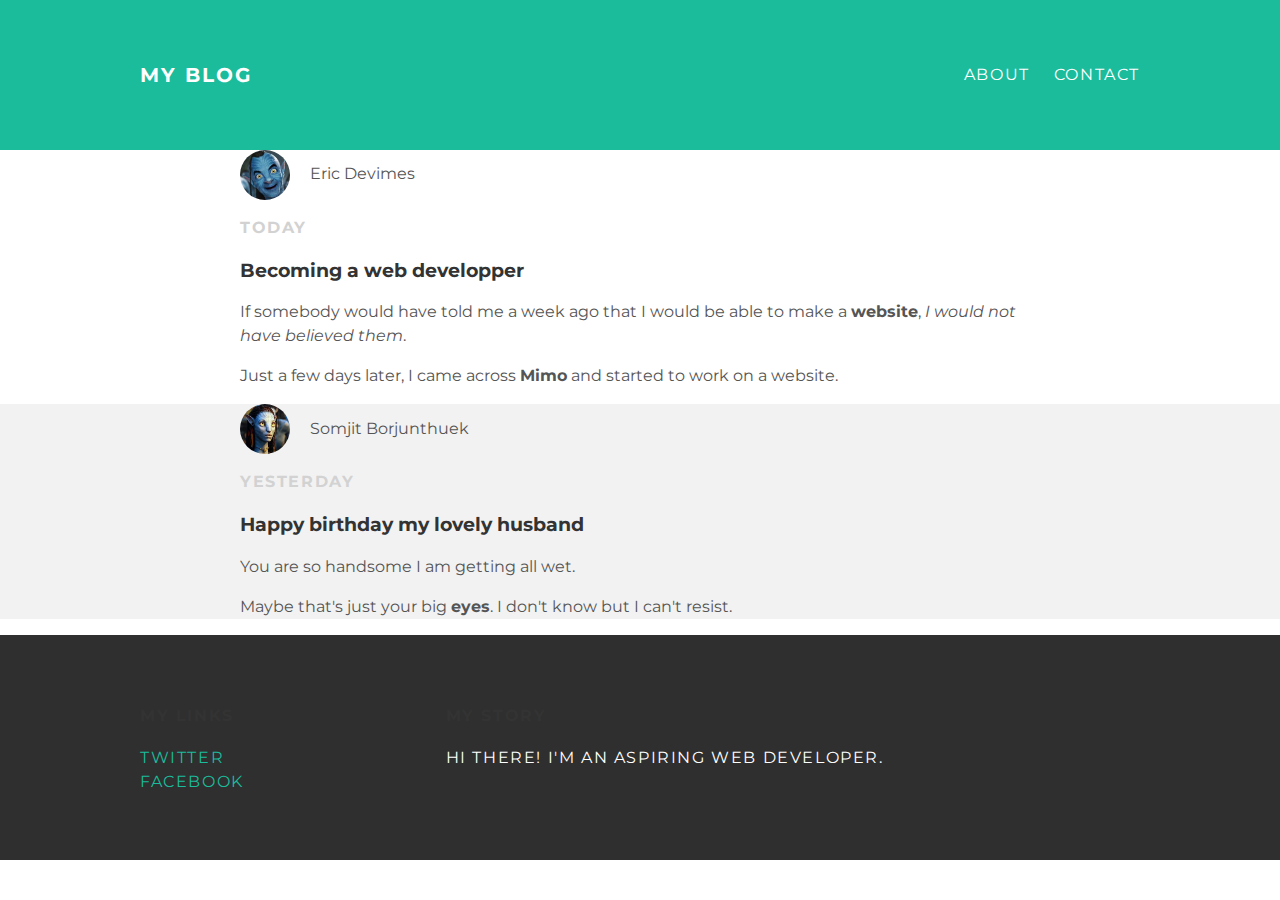
==== index.html @ a6fc0021 "Add files via upload" ====
<!DOCTYPE html>
<html>
<head>
  <title>My blog</title>
  <link rel="stylesheet" type="text/css" href="styles.css">
</head>
<body>
  <div id="header">
      <div class = "container">
        <a id="header-title" href= "index.html">My Blog</a>
        <ul id="header-nav">
          <li><a href="about.html">About</a></li>
          <li><a href="mailto:eric.devismes@me.com">Contact</a></li>
      </div>
  </div>
  <div id="content">
    <div class = "post-container">
      <div class="post">
        <div class="post-author">
          <img src="me.png">
          <span>Eric Devimes</span>
        </div>
        <p class="post-date">Today</p>
        <h3 class="post-title">Becoming a web developper</h3>
        <div class="post-content">
          <p>If somebody would have told me a week ago that I would be able to make a <strong>website</strong>, <em>I would not have believed them</em>.</p>
            <p>Just a few days later, I came across <strong>Mimo</strong> and started to work on a website.</p>
        </div>
      </div>
    </div>
    <div class = "post-container">
      <div class="post">
        <div class="post-author">
          <img src="her.png">
          <span>Somjit Borjunthuek</span>
        </div>
        <p class="post-date">Yesterday</p>
        <h3 class="post-title">Happy birthday my lovely husband</h3>
        <div class="post-content">
          <p>You are so handsome I am getting all wet.</p>
            <p>Maybe that's just your big <strong>eyes</strong>. I don't know but I can't resist.</p>
        </div>
      </div>
    </div>
  </div>
  <div id="footer">
    <div class = "container">
      <div class="column">
        <h4>My Links</h4>
        <p>
          <a href="https://twitter.com/EricDEVISMES">Twitter</a>
          <br>
          <a href="https://www.facebook.com/eric.devismes">Facebook</a>
        </p>
      </div>
      <div class="column">
        <h4>My Story</h4>
        <p>Hi there! I'm an aspiring web developer.</p>
      </div>
    </div>
  </div>

</body>

</html>
---- styles.css ----
@import url(http://fonts.googleapis.com/css?family=Montserrat:400,700);
body {
  color: #555;
  margin: 0;
  font-family: 'Montserrat',sans-serif;
}
a{
  color: #1abc9c;
  text-decoration: none;
}
a:hover {
  color: #F6A623
}
h1, h2, h3, h4 {
  color: #333;
}
p {
  line-height: 1.5;
}
#header {
  background-color: #1abc9c;
  height: 150px;
  line-height: 150px;
}
#header a{
  color: white;
  text-decoration: none;
  text-transform: uppercase;
  letter-spacing: 0.1em;
}
#header a:hover {
  color: #222;
}
#header-title {
  display: block;
  float: left;
  font-size: 20px;
  font-weight:bold;
}
#header-nav {
  display: block;
  float: right;
  margin-top: 0;
}
#header-nav li {
  display: inline;
  padding-left: 20px;
}
#footer {
  background-color: #2f2f2f;
  padding: 50px 0;
  color: white;
  text-transform: uppercase;
  letter-spacing: 0.1em;
}
#footer p{
  color: white;
}
.column {
  min-width: 300px;
  display: inline-block;
  vertical-align:top;
}
.container {
  max-width:1000px;
  margin: 0 auto;
}
.post, .about{
  max-width: 800px;
  margin: 0 auto;
  padding: 60 px 0;
}
.post-author img {
  width: 50px;
  height: 50px;
  vertical-align: middle;
  border-radius: 50%;
}
.post-date {
  color: #D2D2D2;
  font-size: 14 px;
  font-weight: bold;
  text-transform: uppercase;
  letter-spacing: 0.1em;
}
.post-author span {
  margin-left:16px;
}
.about {
  text-align: center;
}
.about-author img {
    border-radius: 50%;
}
.post-container:nth-child(even) {
  background-color: #f2f2f2;
}
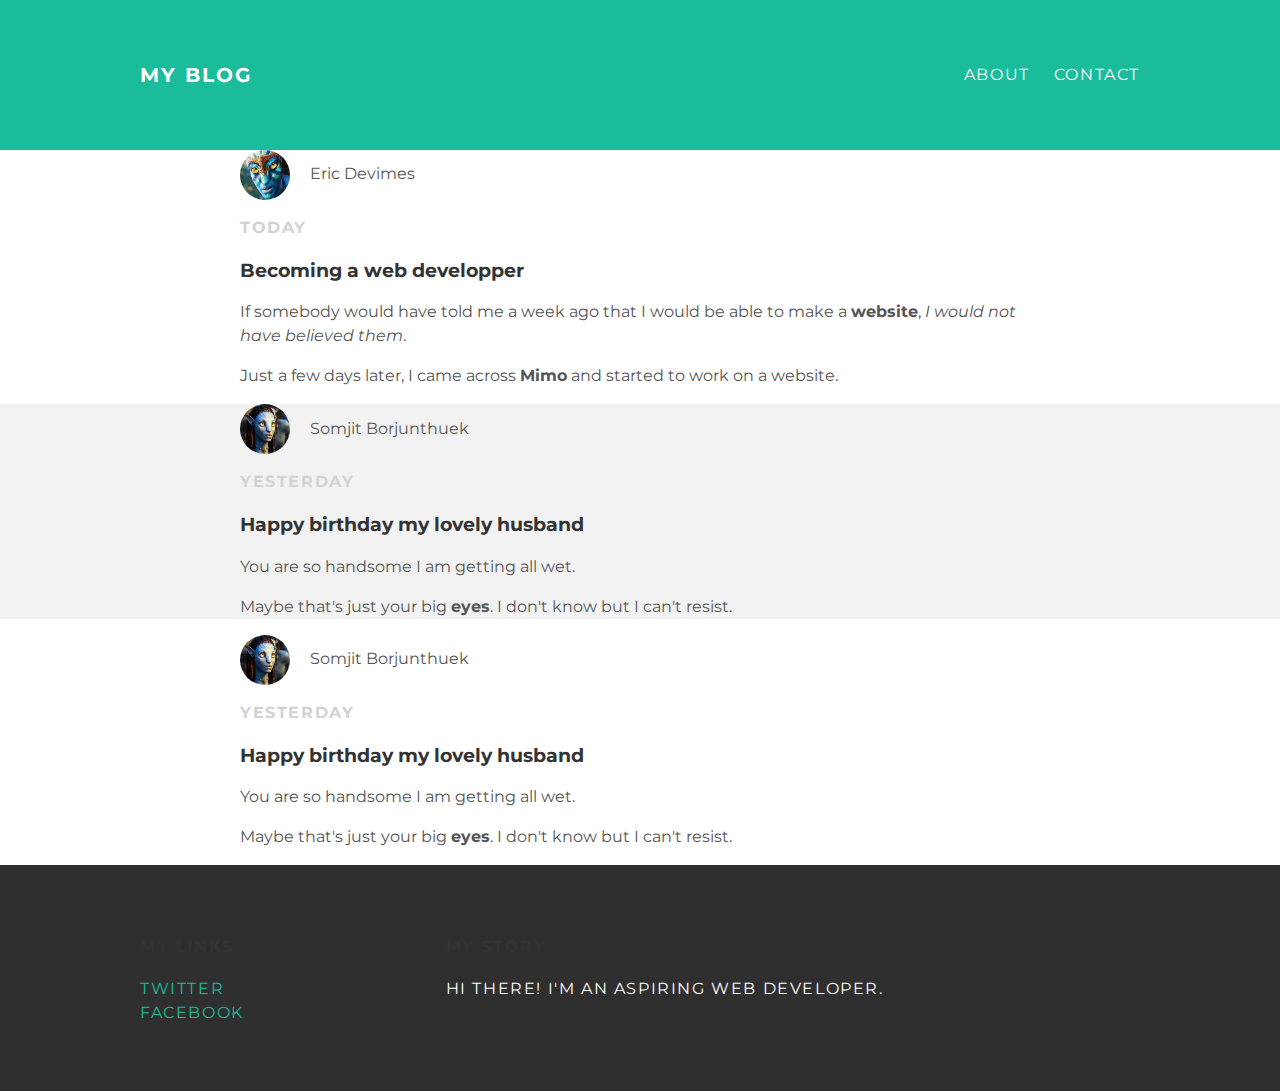
==== commit 9b767346: "Update index.html" ====
--- a/index.html
+++ b/index.html
@@ -42,6 +42,20 @@
         </div>
       </div>
     </div>
+    <div class = "post-container">
+      <div class="post">
+        <div class="post-author">
+          <img src="her.png">
+          <span>Somjit Borjunthuek</span>
+        </div>
+        <p class="post-date">Yesterday</p>
+        <h3 class="post-title">Happy birthday my lovely husband</h3>
+        <div class="post-content">
+          <p>You are so handsome I am getting all wet.</p>
+            <p>Maybe that's just your big <strong>eyes</strong>. I don't know but I can't resist.</p>
+        </div>
+      </div>
+    </div>
   </div>
   <div id="footer">
     <div class = "container">
